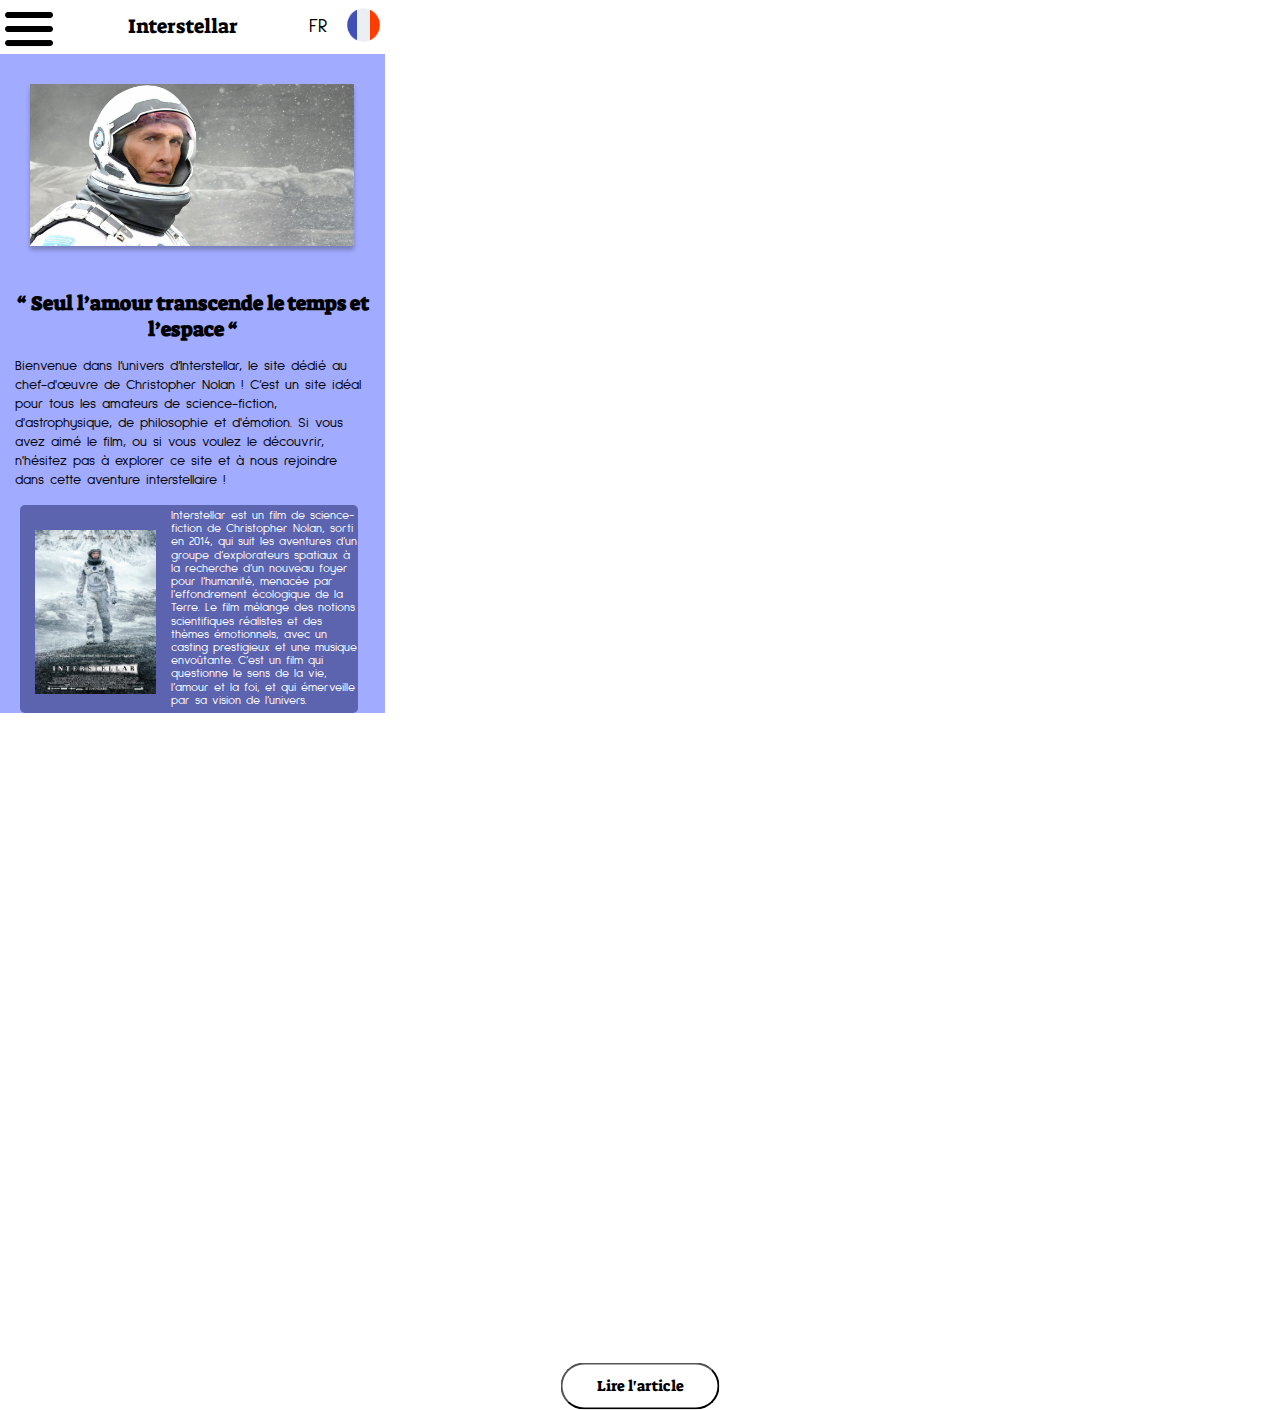
==== index.html @ bee3467e "Initialisation des images et du css" ====
<!DOCTYPE html>
<html lang="en">
<head>
    <meta charset="UTF-8">
    <meta name="viewport" content="width=device-width, initial-scale=1.0">
    <title>Page d'accueil</title>
    <link rel="stylesheet" href="/src/css/style.css">
</head>
<body>
    <header>
        <img
            src="/public/icon/image 8.png"
            alt="Icone du menu"
        />
        <h2>Interstellar</h2>
        <p>FR</p>
        <img 
            src="/public/icon/fr_icon.png"
            alt="Icone France"
        />
    </header>
    <main>
        <img
            class="main__img1"
            src="/public/img/accueil_img1.png"
            alt="Image Accueil 1"
        />
        
        <h2 class="main__h2">“ Seul l’amour transcende le temps et l’espace “</h1>
        <p class="body2">Bienvenue dans l’univers d’Interstellar, le site dédié au chef-d'œuvre 
        de Christopher Nolan ! C’est un site idéal pour tous les amateurs de science-fiction, 
        d'astrophysique, de philosophie et d'émotion. Si vous avez aimé le film, ou si vous 
        voulez le découvrir, n'hésitez pas à explorer ce site et à nous rejoindre dans 
        cette aventure interstellaire !</p>

        <article>
            <img
                class="main__img2"
                src="/public/img/accueil_img2.png"  
                alt="Image Accueil 2"
            />

            <p class="article__body2">Interstellar est un film de science-fiction de Christopher Nolan, 
                sorti en 2014, qui suit les aventures d’un groupe d’explorateurs spatiaux à la 
                recherche d’un nouveau foyer pour l’humanité, menacée par l’effondrement 
                écologique de la Terre. Le film mélange des notions scientifiques réalistes et 
                des thèmes émotionnels, avec un casting prestigieux et une musique envoûtante. 
                C’est un film qui questionne le sens de la vie, l’amour et la foi, et qui 
                émerveille par sa vision de l’univers.</p>  
        </article>
        <button>Lire l'article</button>
    </main>
</body>
</html>
---- src/css/style.css ----
@import "/src/css/index.css";

@import "/src/fonts/fonts.css";
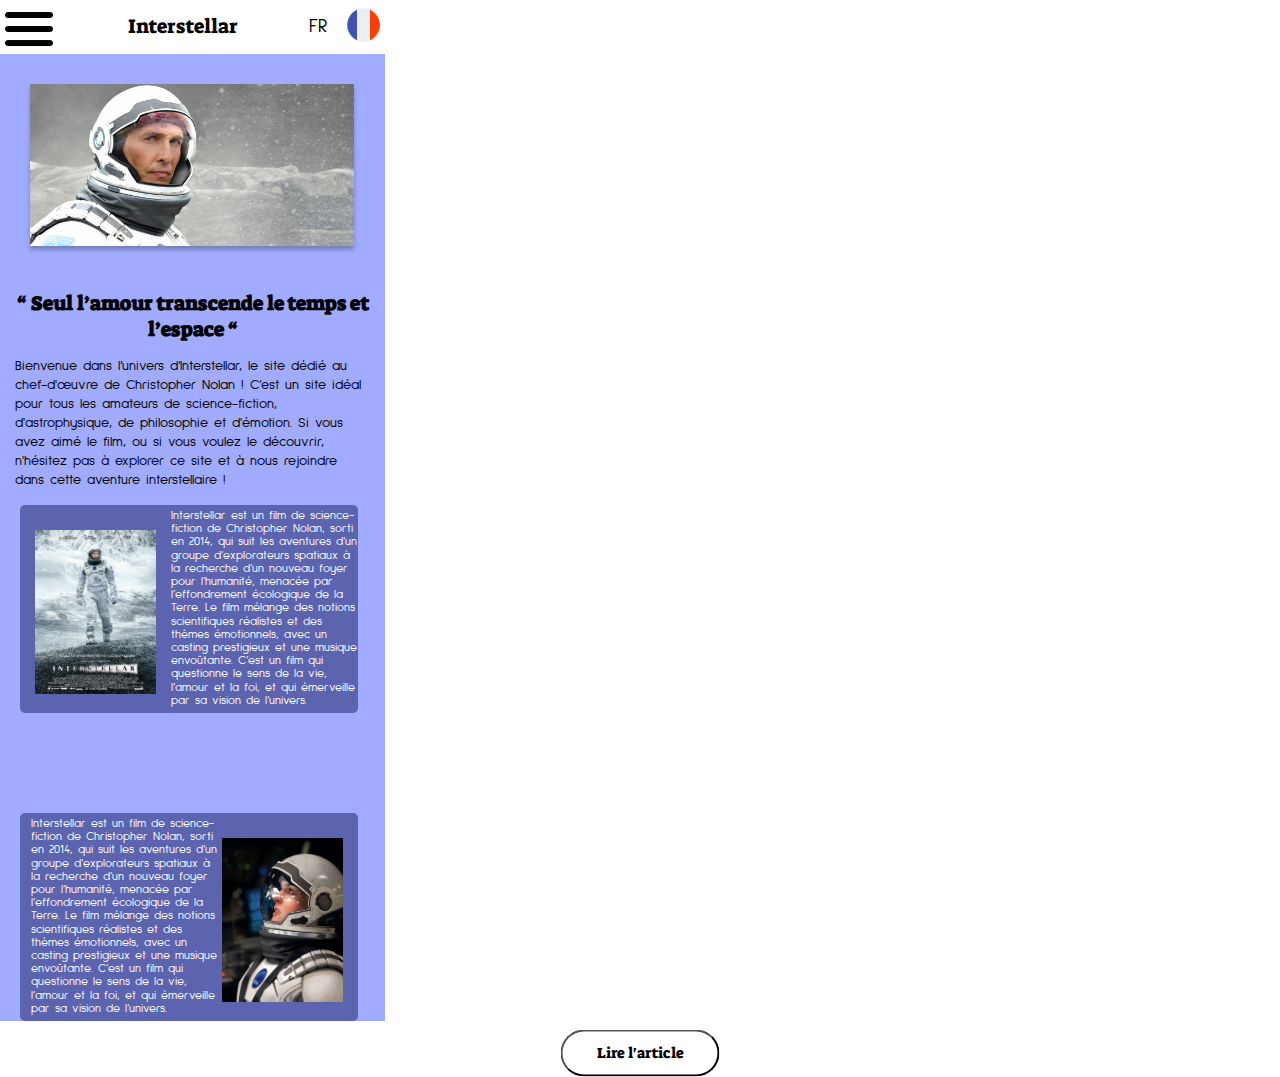
==== commit e204d088: "Article 2" ====
--- a/index.html
+++ b/index.html
@@ -33,7 +33,7 @@
         voulez le découvrir, n'hésitez pas à explorer ce site et à nous rejoindre dans 
         cette aventure interstellaire !</p>
 
-        <article>
+        <article class="article1">
             <img
                 class="main__img2"
                 src="/public/img/accueil_img2.png"  
@@ -49,6 +49,39 @@
                 émerveille par sa vision de l’univers.</p>  
         </article>
         <button>Lire l'article</button>
+
+        <article class="article2">
+            <img
+                class="main__img3"
+                src="/public/img/accueil_img3.png"  
+                alt="Image Accueil 3"
+            />
+
+            <p class="article__body3">Interstellar est un film de science-fiction de Christopher Nolan, 
+                sorti en 2014, qui suit les aventures d’un groupe d’explorateurs spatiaux à la 
+                recherche d’un nouveau foyer pour l’humanité, menacée par l’effondrement 
+                écologique de la Terre. Le film mélange des notions scientifiques réalistes et 
+                des thèmes émotionnels, avec un casting prestigieux et une musique envoûtante. 
+                C’est un film qui questionne le sens de la vie, l’amour et la foi, et qui 
+                émerveille par sa vision de l’univers.</p>  
+        </article>
+
+
+
+
+
+
+
+
+
+
+
+
+
+
+
+
+
     </main>
 </body>
 </html>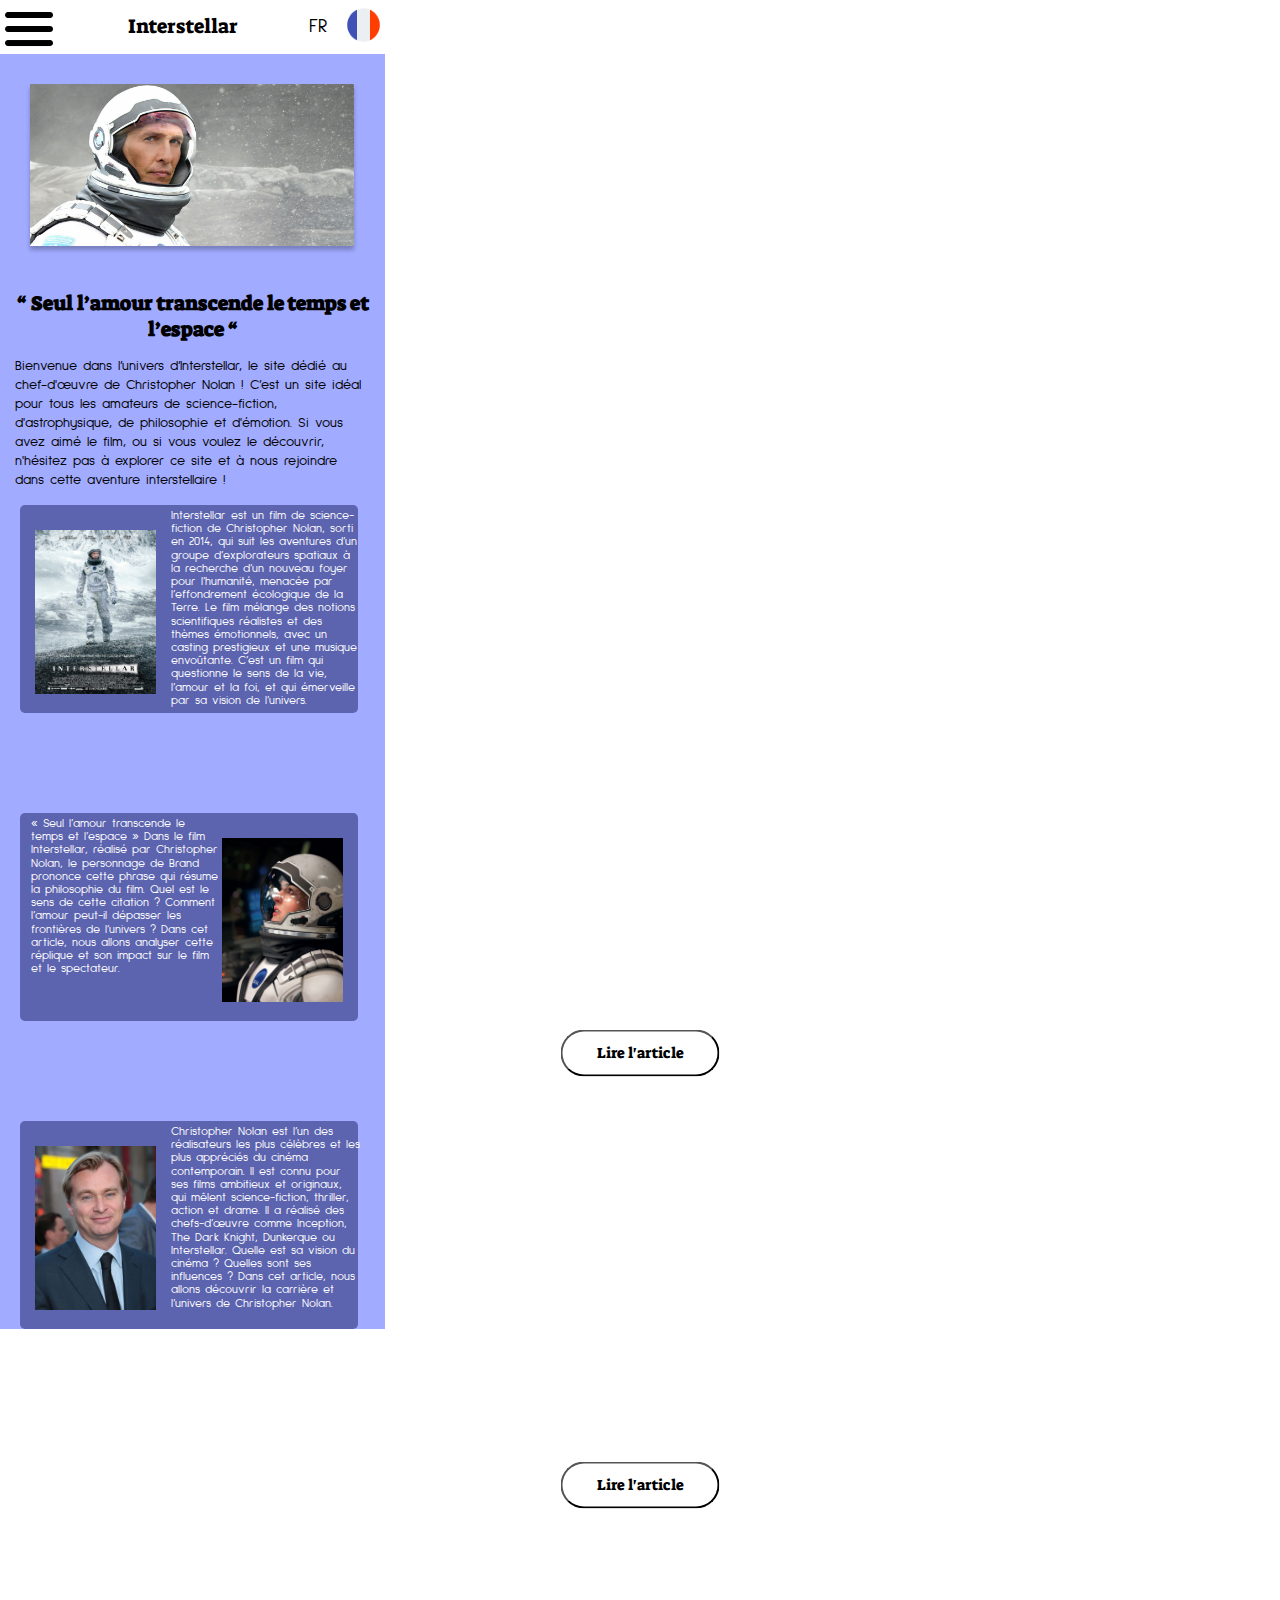
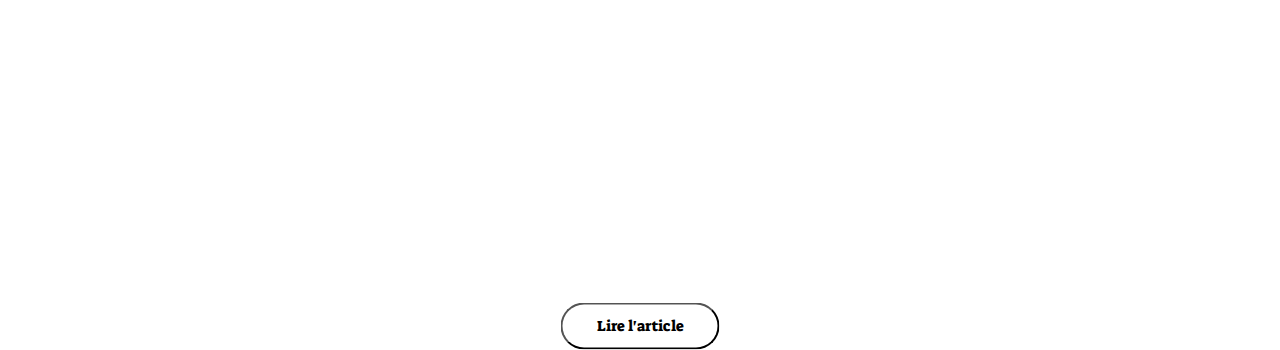
==== commit 872398ae: "Article 3" ====
--- a/index.html
+++ b/index.html
@@ -57,14 +57,31 @@
                 alt="Image Accueil 3"
             />
 
-            <p class="article__body3">Interstellar est un film de science-fiction de Christopher Nolan, 
-                sorti en 2014, qui suit les aventures d’un groupe d’explorateurs spatiaux à la 
-                recherche d’un nouveau foyer pour l’humanité, menacée par l’effondrement 
-                écologique de la Terre. Le film mélange des notions scientifiques réalistes et 
-                des thèmes émotionnels, avec un casting prestigieux et une musique envoûtante. 
-                C’est un film qui questionne le sens de la vie, l’amour et la foi, et qui 
-                émerveille par sa vision de l’univers.</p>  
+            <p class="article__body3">« Seul l’amour transcende le temps et l’espace »
+                Dans le film Interstellar, réalisé par Christopher Nolan, 
+                le personnage de Brand prononce cette phrase qui résume la philosophie du film. 
+                Quel est le sens de cette citation ? 
+                Comment l’amour peut-il dépasser les frontières de l’univers ? 
+                Dans cet article, nous allons analyser cette réplique et son impact sur le film et le spectateur.</p>  
         </article>
+
+        <button class="button2">Lire l'article</button>
+
+        <article class="article3">
+            <img
+                class="main__img4"
+                src="/public/img/accueil_img4.png"  
+                alt="Image Accueil 4"
+            />
+
+            <p class="article__body4">Christopher Nolan est l’un des réalisateurs les plus célèbres et les plus appréciés du cinéma contemporain. 
+                Il est connu pour ses films ambitieux et originaux, qui mêlent science-fiction, thriller, action et drame. 
+                Il a réalisé des chefs-d’œuvre comme Inception, The Dark Knight, Dunkerque ou Interstellar. 
+                Quelle est sa vision du cinéma ? Quelles sont ses influences ? 
+                Dans cet article, nous allons découvrir la carrière et l’univers de Christopher Nolan.</p>  
+        </article>
+        
+        <button class="button3">Lire l'article</button>
 
 
 
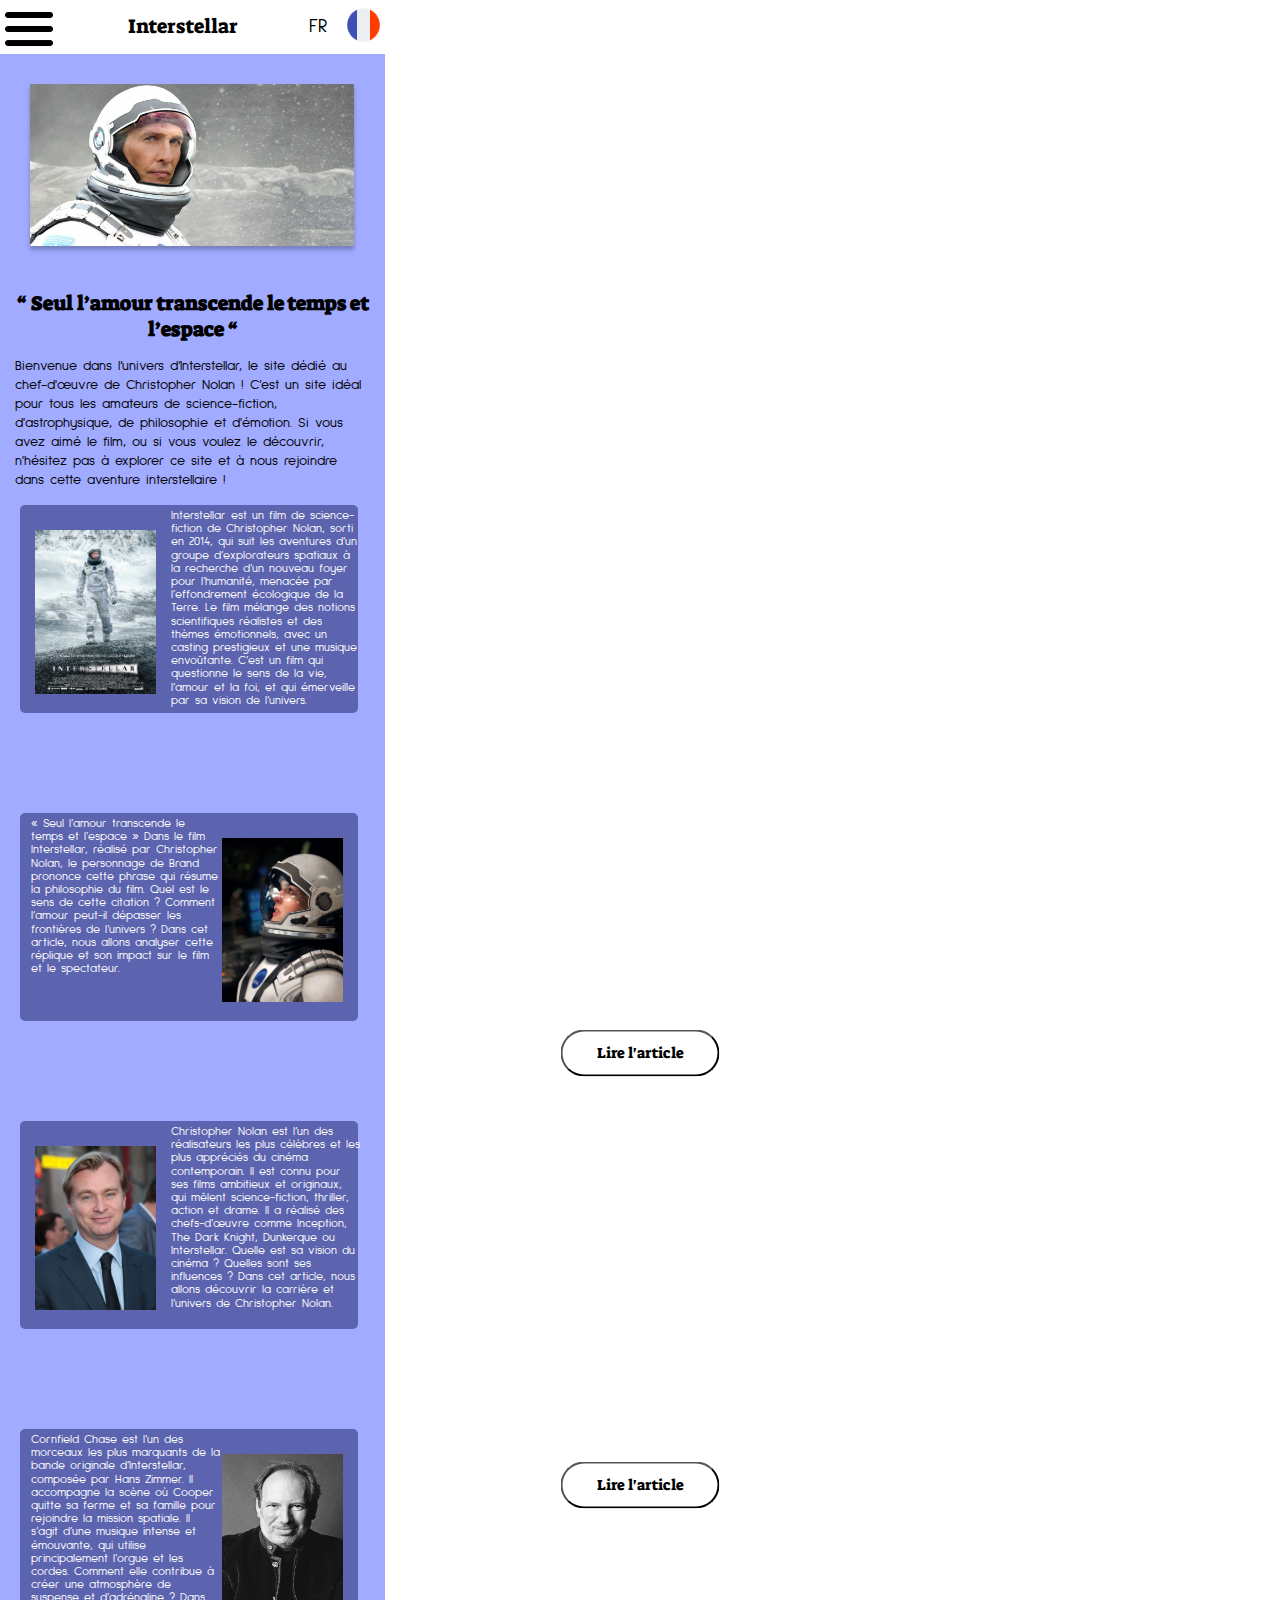
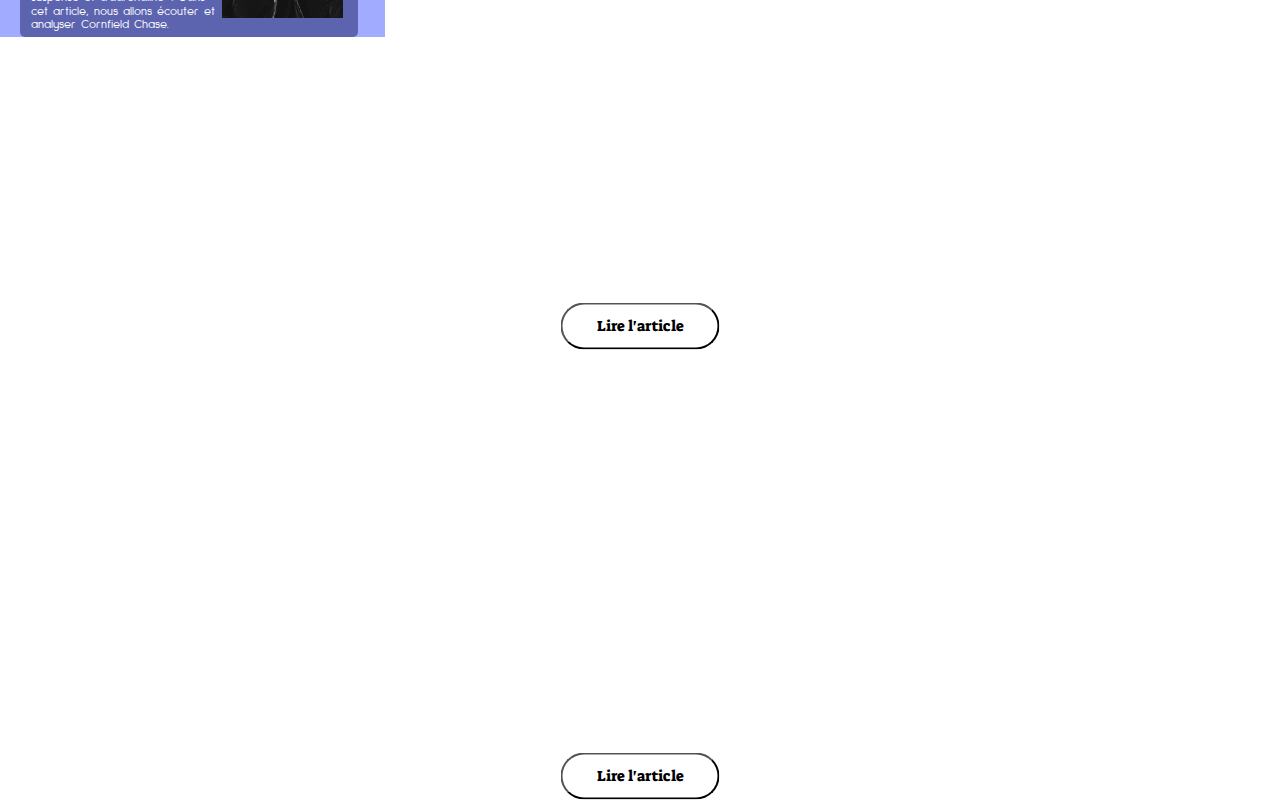
==== commit beab346b: "Article4" ====
--- a/index.html
+++ b/index.html
@@ -83,6 +83,22 @@
         
         <button class="button3">Lire l'article</button>
 
+        <article class="article4">
+            <img
+                class="main__img5"
+                src="/public/img/accueil_img5.png"  
+                alt="Image Accueil 5"
+            />
+
+            <p class="article__body5">Cornfield Chase est l’un des morceaux les plus marquants de la bande originale d’Interstellar, composée par Hans Zimmer. 
+                Il accompagne la scène où Cooper quitte sa ferme et sa famille pour rejoindre la mission spatiale. 
+                Il s’agit d’une musique intense et émouvante, qui utilise principalement l’orgue et les cordes. 
+                Comment elle contribue à créer une atmosphère de suspense et d’adrénaline ? 
+                Dans cet article, nous allons écouter et analyser Cornfield Chase.</p>  
+        </article>
+        
+        <button class="button4">Lire l'article</button>
+
 
 
 
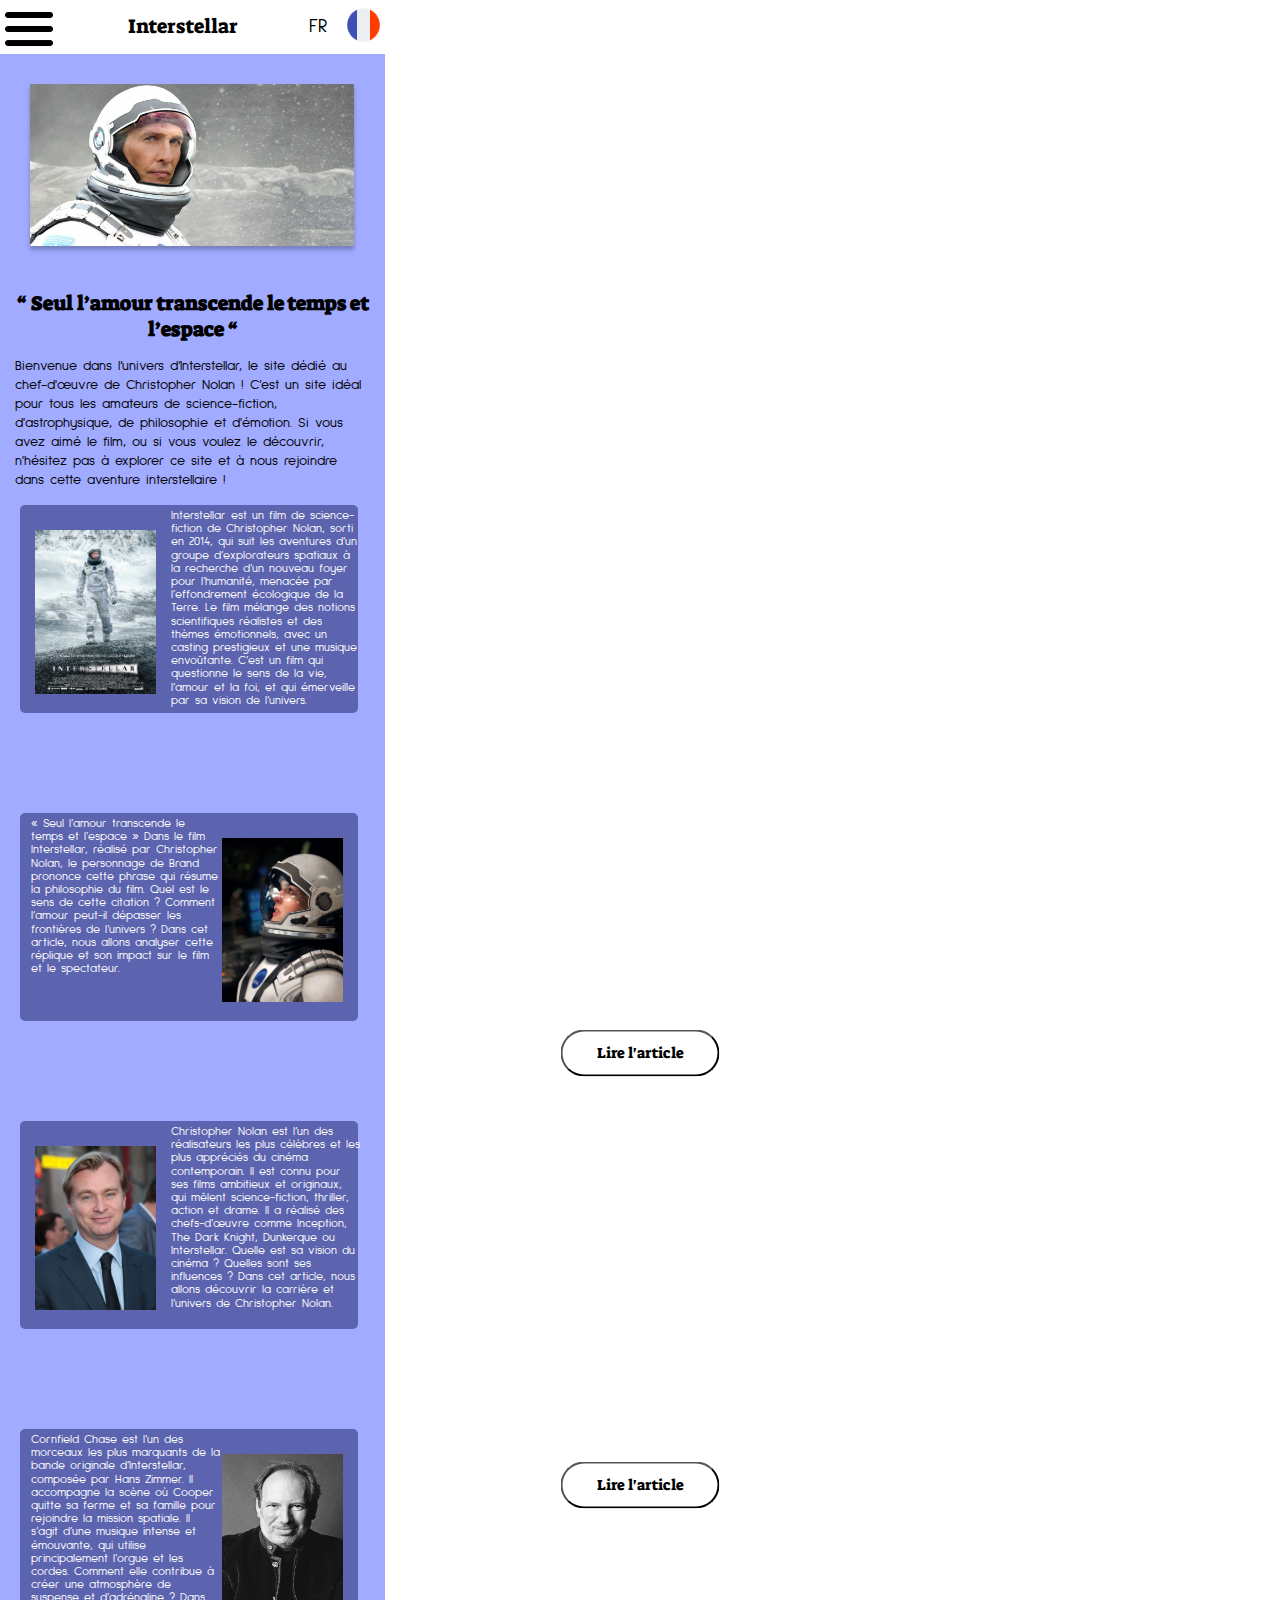
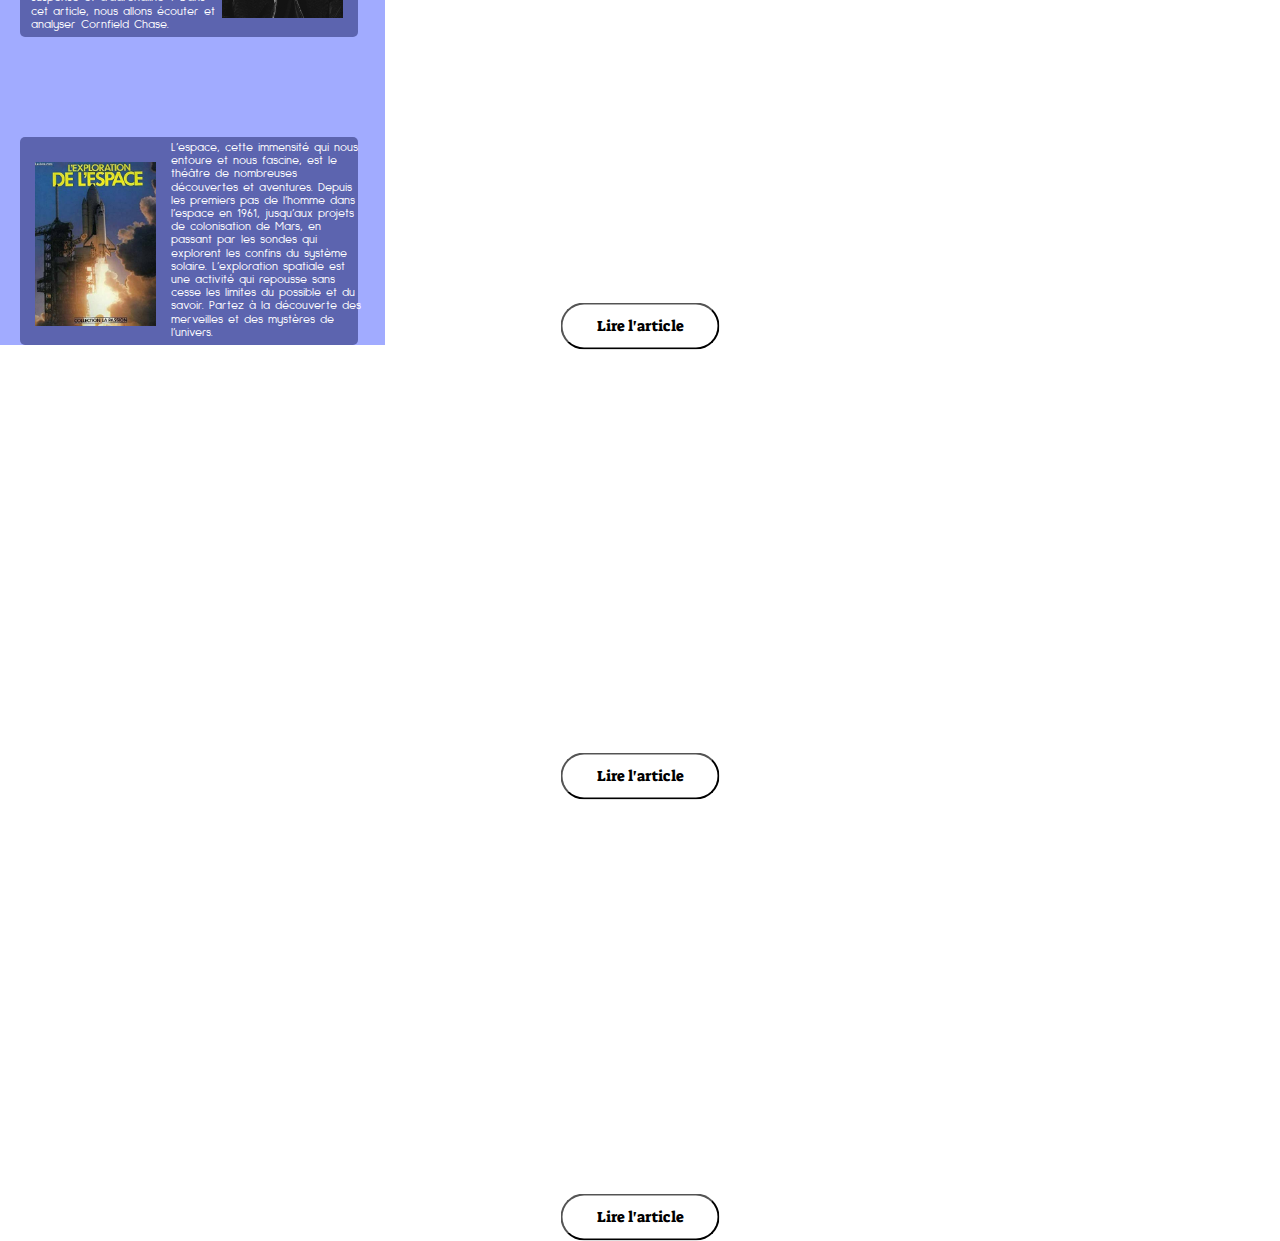
==== commit be102c23: "Article 5" ====
--- a/index.html
+++ b/index.html
@@ -99,6 +99,22 @@
         
         <button class="button4">Lire l'article</button>
 
+        <article class="article5">
+            <img
+                class="main__img6"
+                src="/public/img/accueil_img6.png"  
+                alt="Image Accueil 6"
+            />
+
+            <p class="article__body6">L’espace, cette immensité qui nous entoure et nous fascine, est le théâtre de nombreuses découvertes et aventures. 
+                Depuis les premiers pas de l’homme dans l’espace en 1961, jusqu’aux projets de colonisation de Mars, 
+                en passant par les sondes qui explorent les confins du système solaire. 
+                L’exploration spatiale est une activité qui repousse sans cesse les limites du possible et du savoir. 
+                Partez à la découverte des merveilles et des mystères de l’univers.</p>  
+        </article>
+        
+        <button class="button5">Lire l'article</button>
+
 
 
 
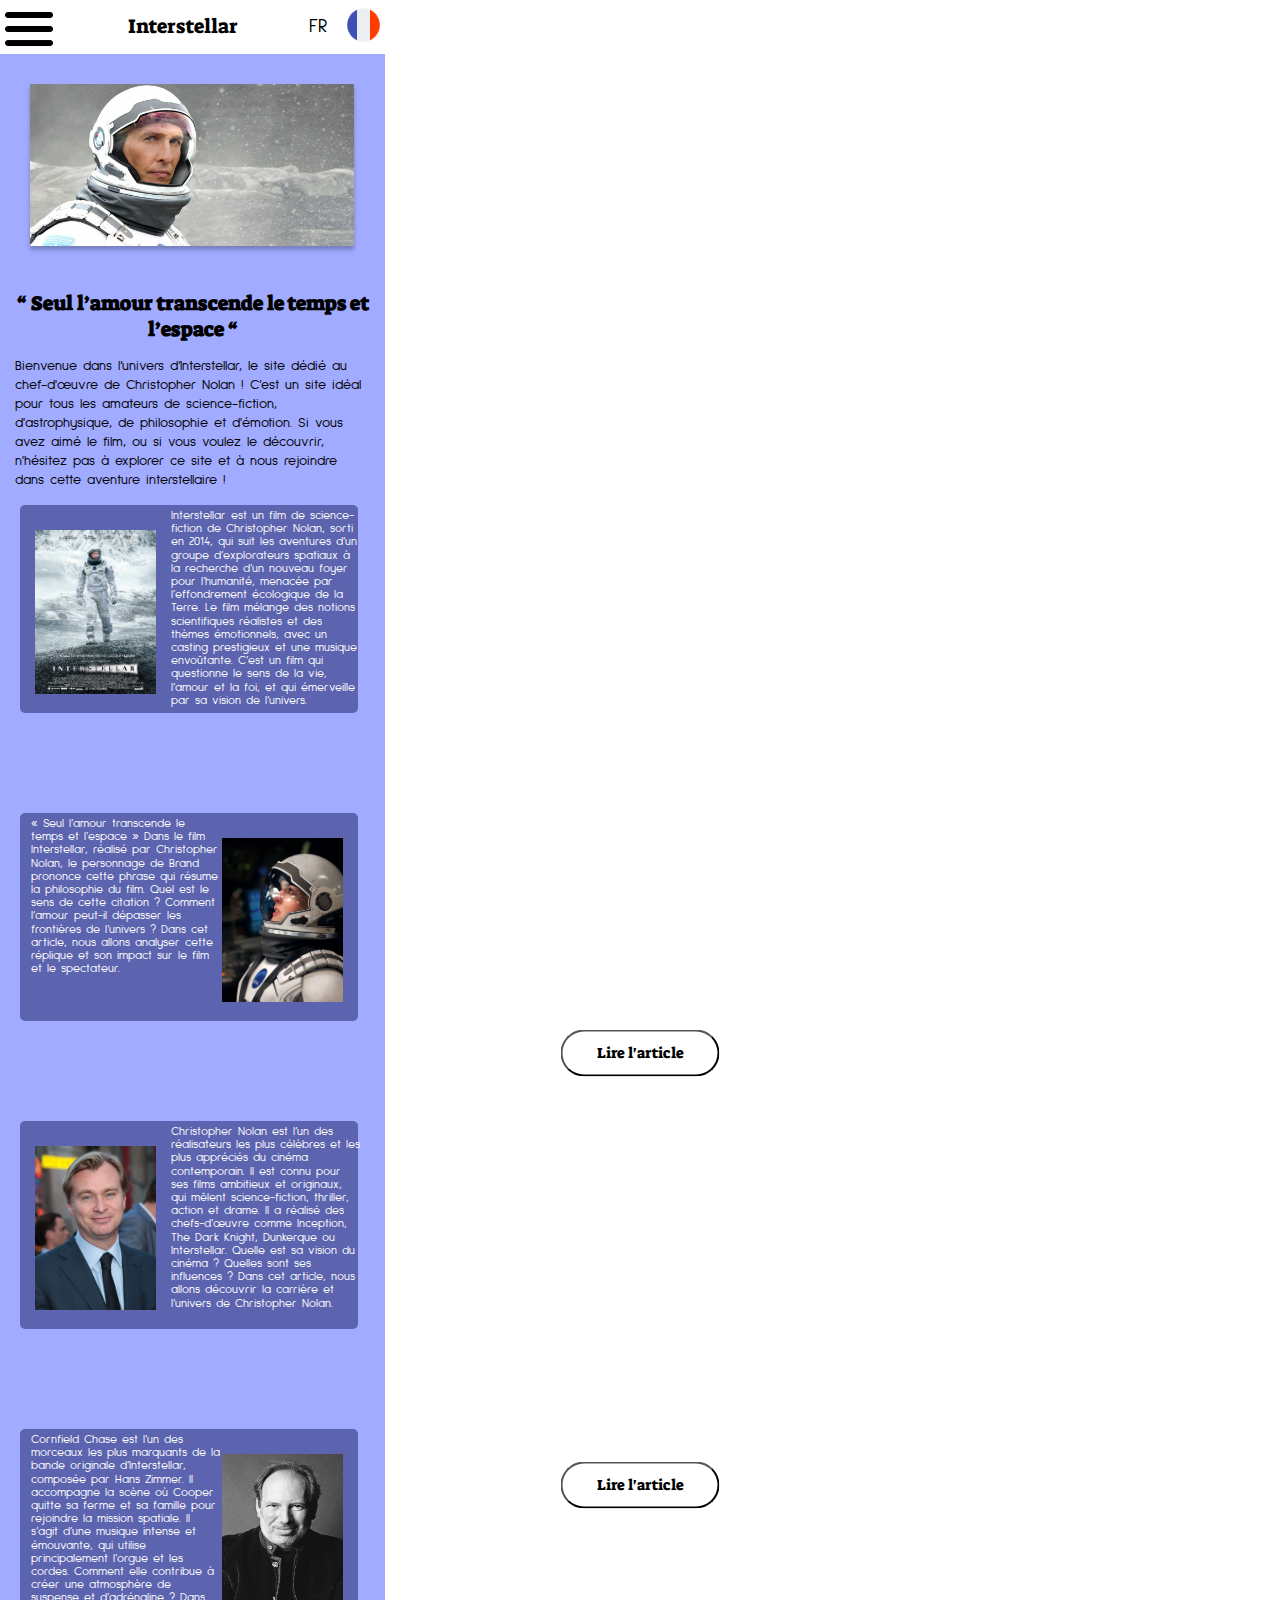
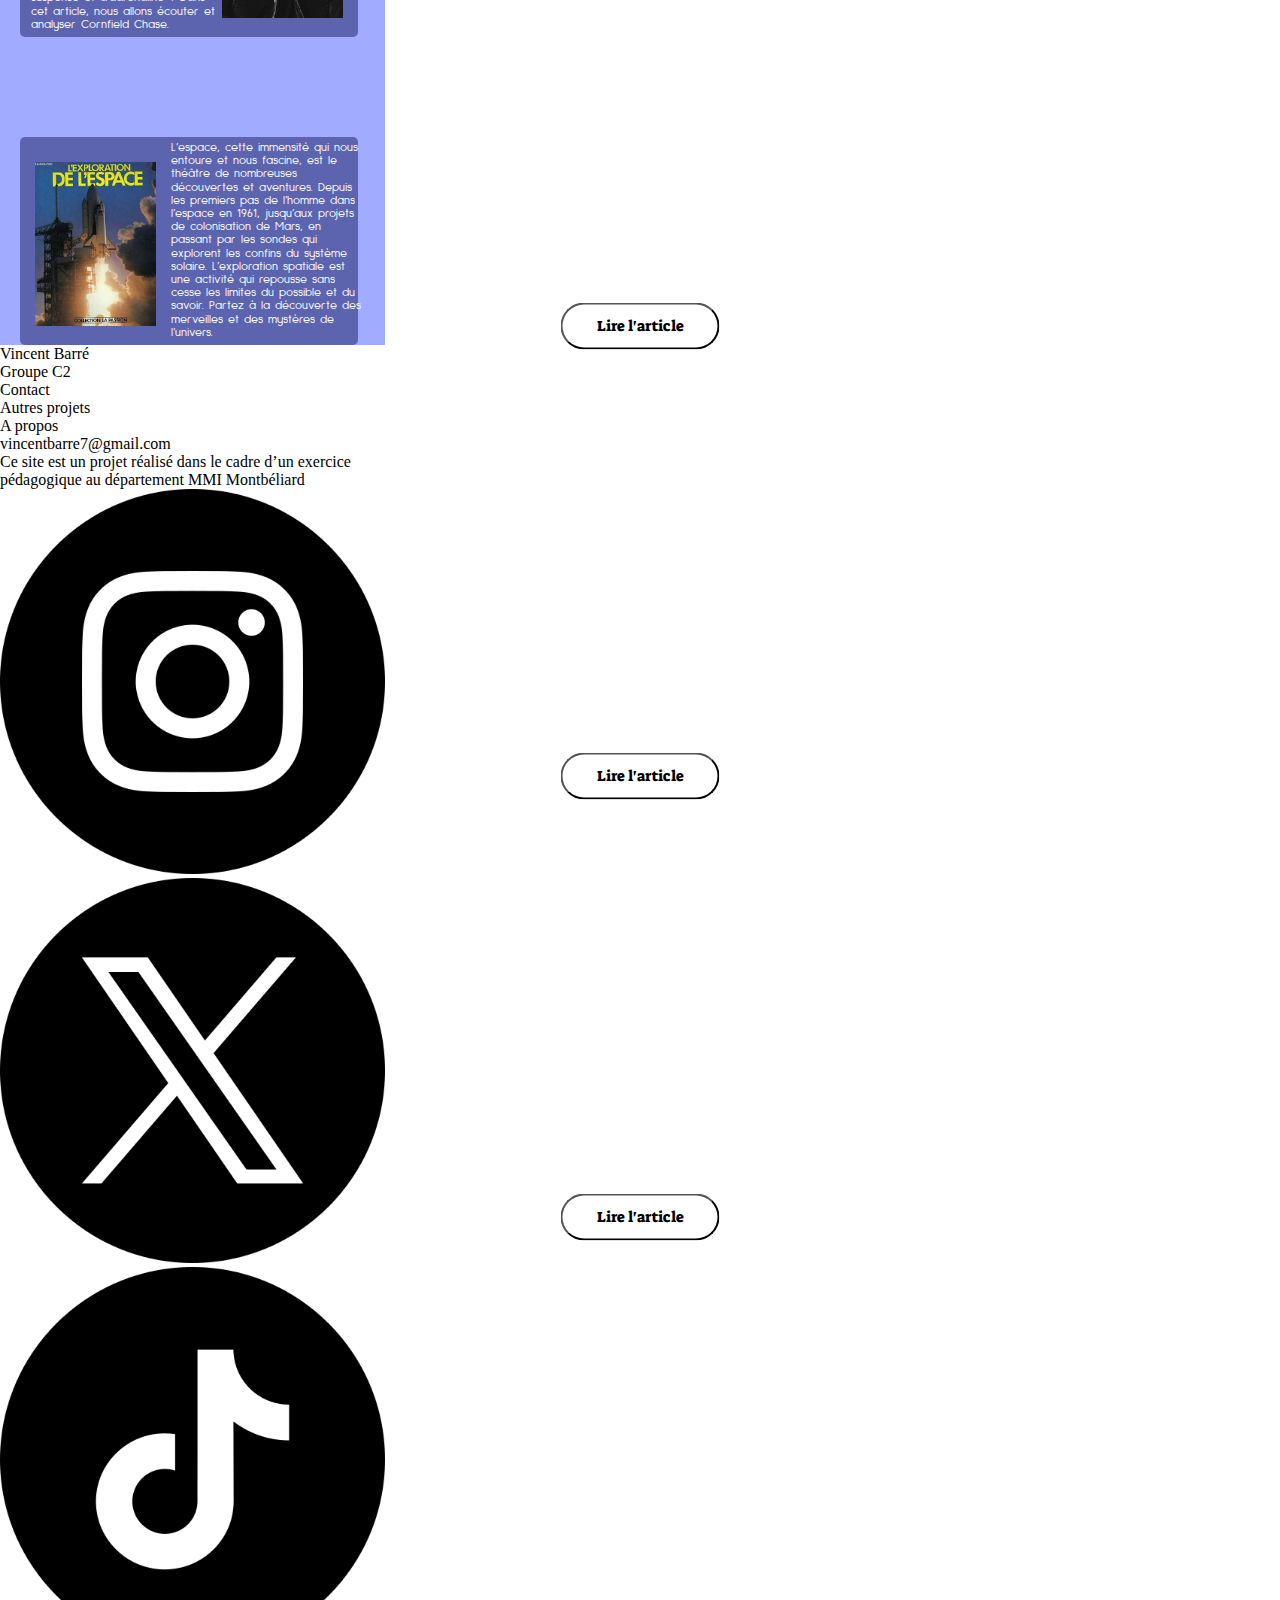
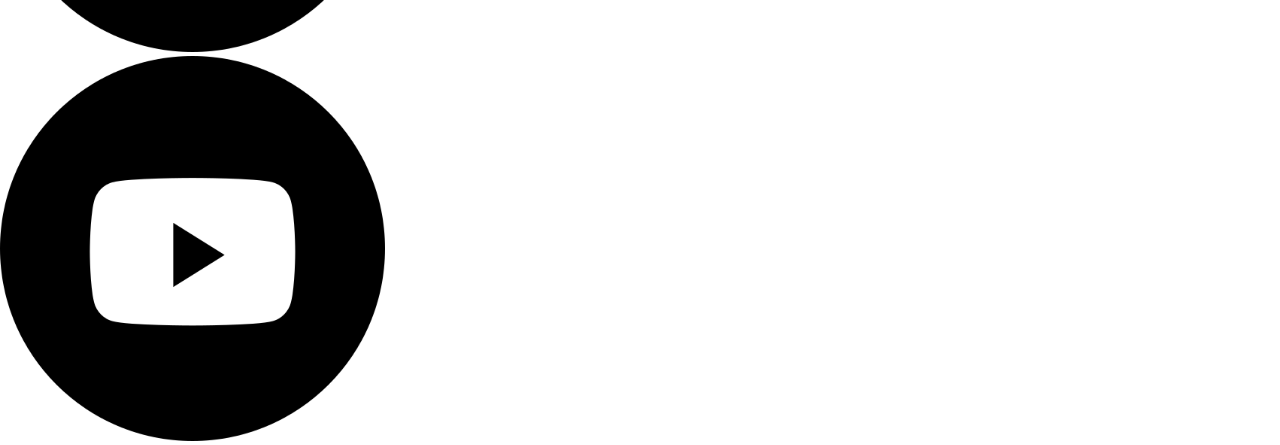
==== commit 8ddd7f31: "Html footer fait" ====
--- a/index.html
+++ b/index.html
@@ -115,22 +115,42 @@
         
         <button class="button5">Lire l'article</button>
 
+    </main>
 
+    <footer>
+        <p>Vincent Barré</p>
+        <p>Groupe C2</p>
+        <p>Contact</p>
+        <p>Autres projets</p>
+        <p>A propos</p>
+        <p>vincentbarre7@gmail.com</p>
+        <p>Ce site est un projet réalisé dans le cadre d’un exercice pédagogique au département MMI Montbéliard</p>
 
+            <img
+                class="main__iconig"
+                src="/public/icon/instagram_1384015.png"  
+            alt="Image Accueil 6"
+            />
 
+            <img
+                class="main__iconx"
+                src="/public/icon/twitter_5969020.png"  
+                alt="Image Accueil 6"
+            />
 
+            <img
+                class="main__icontiktok"
+                src="/public/icon/tiktok_3116491.png"  
+                alt="Image Accueil 6"
+            />
 
+            <img
+            class="main__iconyt"
+            src="/public/icon/youtube_black_logo_icon_147044.png"  
+            alt="Image Accueil 6"
+        />
 
+    </footer>
 
-
-
-
-
-
-
-
-
-
-    </main>
 </body>
 </html>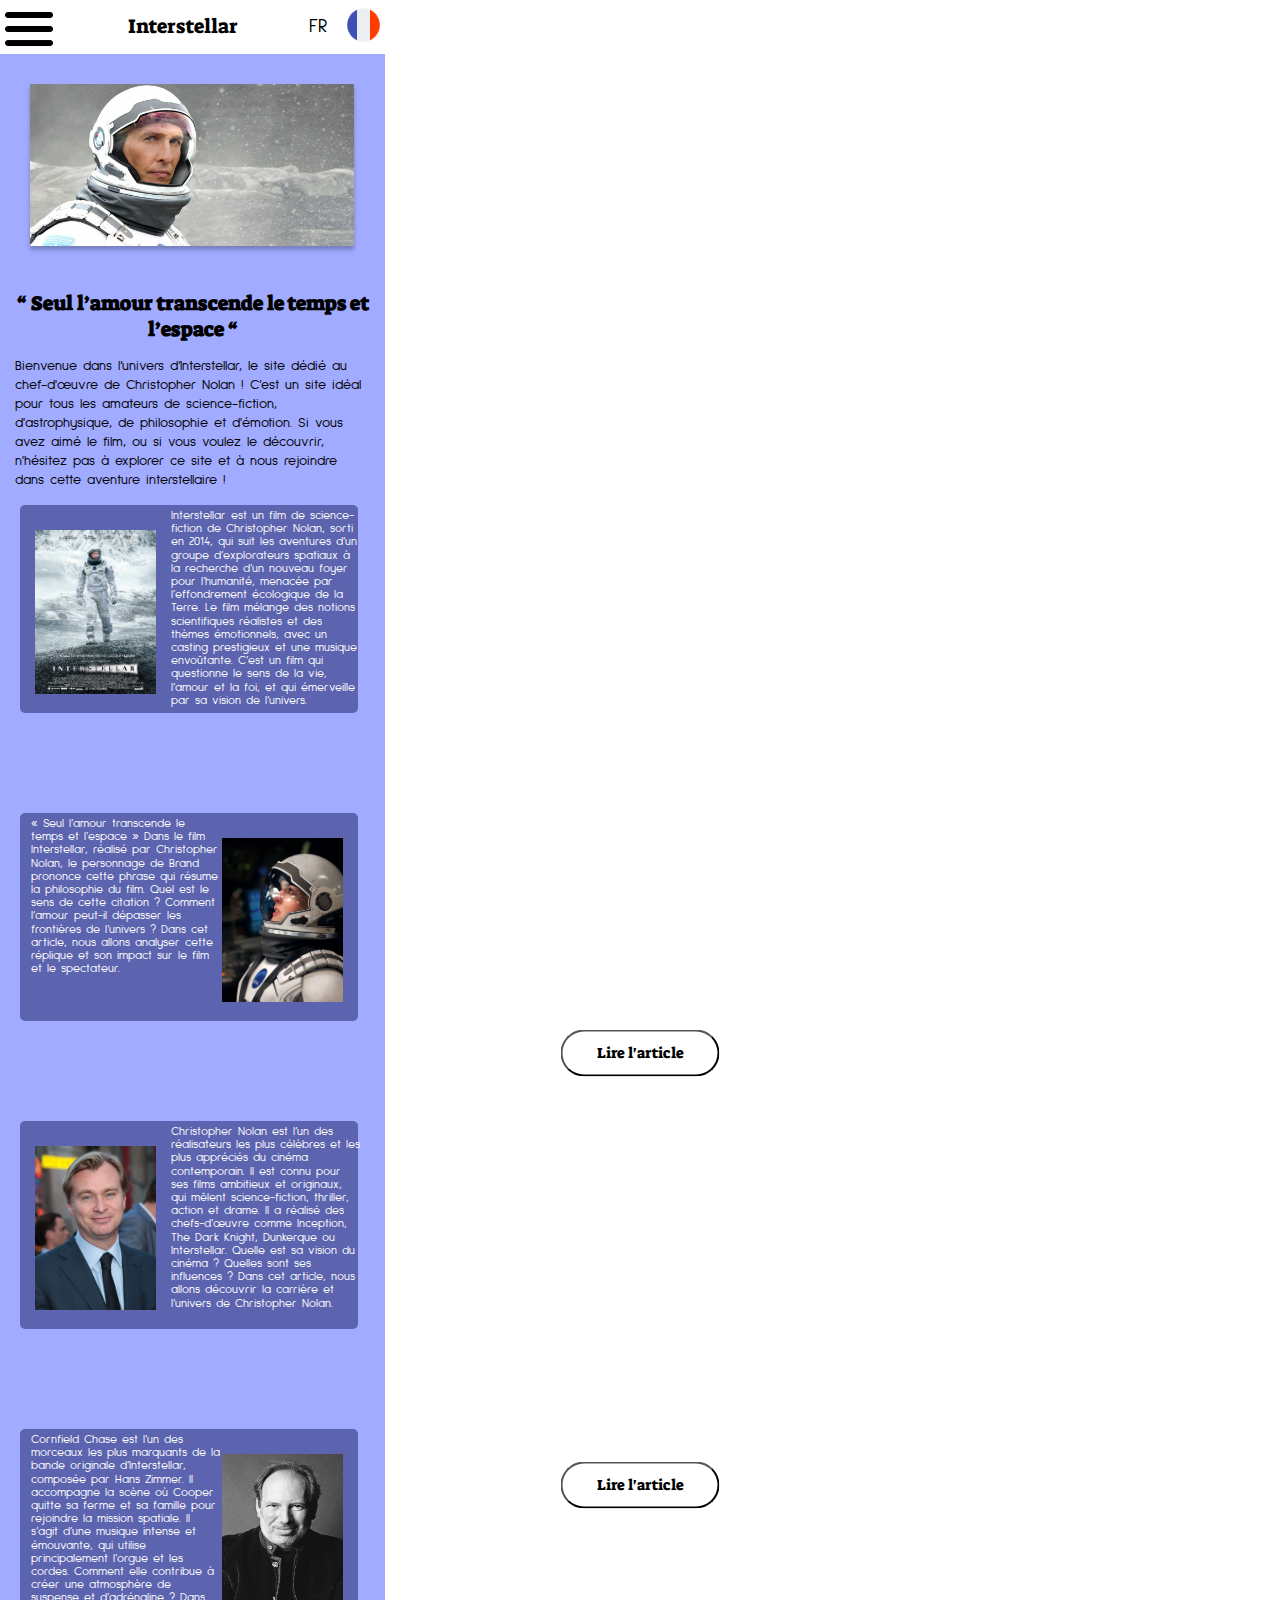
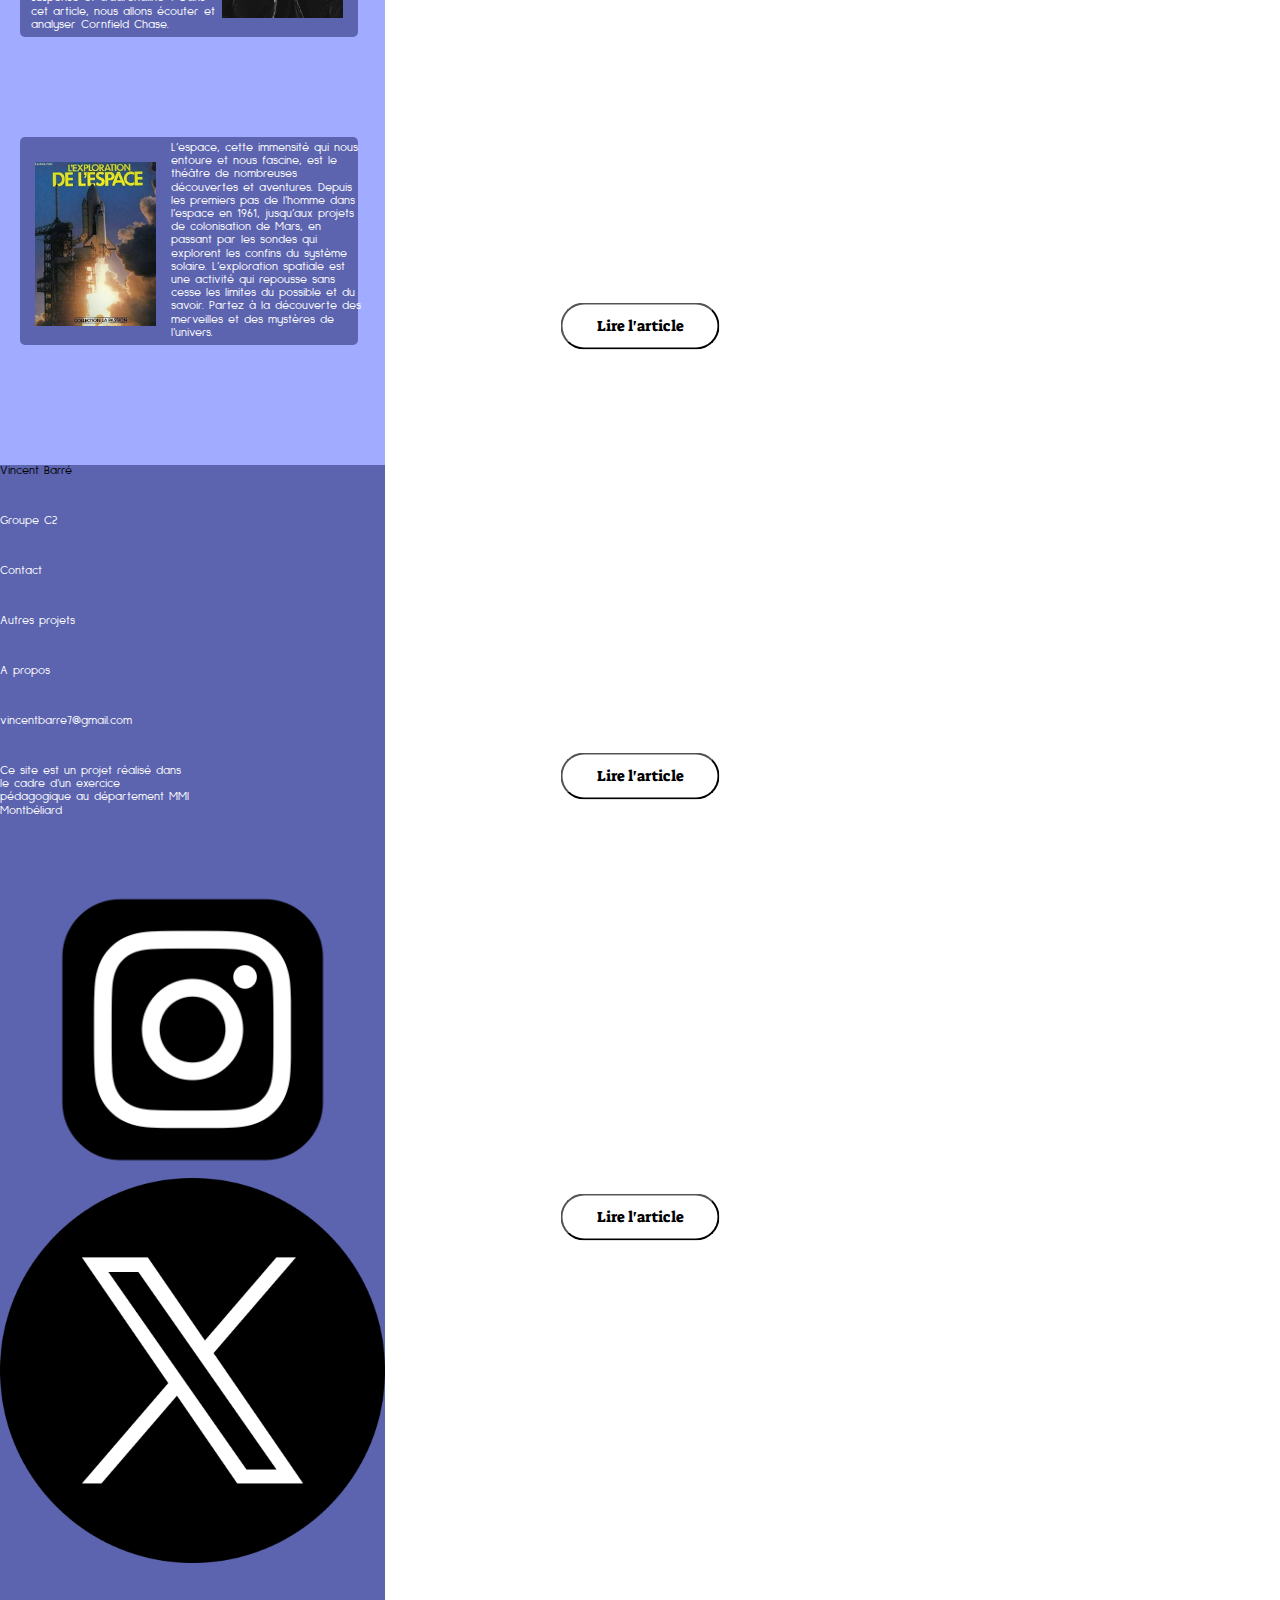
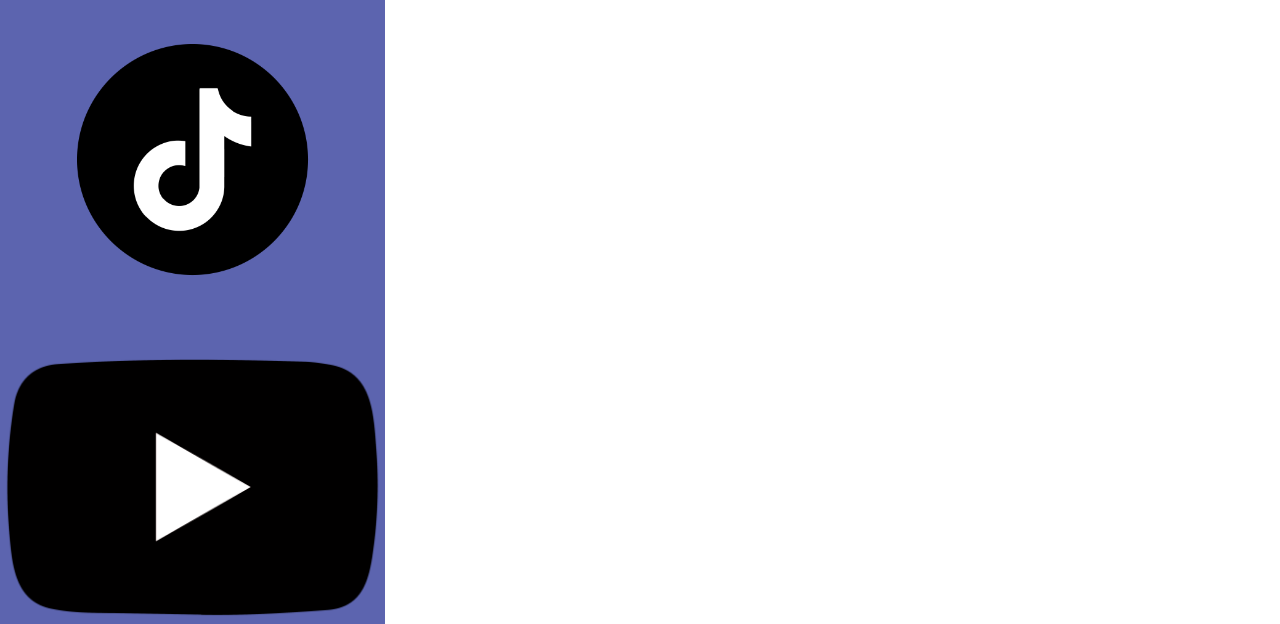
==== commit 010da6e3: "suite footer" ====
--- a/index.html
+++ b/index.html
@@ -115,42 +115,41 @@
         
         <button class="button5">Lire l'article</button>
 
+        <footer>
+            <p class="footer__nom">Vincent Barré</p>
+            <p class="footer__groupe">Groupe C2</p>
+            <p class="footer__contact">Contact</p>
+            <p class="footer__autres">Autres projets</p>
+            <p class="footer__apropos">A propos</p>
+            <p class="footer__mail">vincentbarre7@gmail.com</p>
+            <p class="footer__dpt">Ce site est un projet réalisé dans le cadre d’un exercice pédagogique au département MMI Montbéliard</p>
+    
+                <img
+                    class="main__iconig"
+                    src="/public/icon/logo-ig-logo-abundant-instagram-logo-simple-icon-1.png"  
+                alt="Icon Instagram"
+                />
+    
+                <img
+                    class="main__iconx"
+                    src="/public/icon/twitter_5969020.png"  
+                    alt="Icon X"
+                />
+    
+                <img
+                    class="main__icontiktok"
+                    src="/public/icon/vecteezy_tiktok-logo-png-tikok-icon-transparent-png-tikok-app-logo-png_18930573.png"  
+                    alt="Icon Tiktok"
+                />
+    
+                <img
+                class="main__iconyt"
+                src="/public/icon/YouTube-icon-black-png.png"  
+                alt="Icon Youtube"
+            />
+    
+        </footer>
     </main>
-
-    <footer>
-        <p>Vincent Barré</p>
-        <p>Groupe C2</p>
-        <p>Contact</p>
-        <p>Autres projets</p>
-        <p>A propos</p>
-        <p>vincentbarre7@gmail.com</p>
-        <p>Ce site est un projet réalisé dans le cadre d’un exercice pédagogique au département MMI Montbéliard</p>
-
-            <img
-                class="main__iconig"
-                src="/public/icon/instagram_1384015.png"  
-            alt="Image Accueil 6"
-            />
-
-            <img
-                class="main__iconx"
-                src="/public/icon/twitter_5969020.png"  
-                alt="Image Accueil 6"
-            />
-
-            <img
-                class="main__icontiktok"
-                src="/public/icon/tiktok_3116491.png"  
-                alt="Image Accueil 6"
-            />
-
-            <img
-            class="main__iconyt"
-            src="/public/icon/youtube_black_logo_icon_147044.png"  
-            alt="Image Accueil 6"
-        />
-
-    </footer>
 
 </body>
 </html>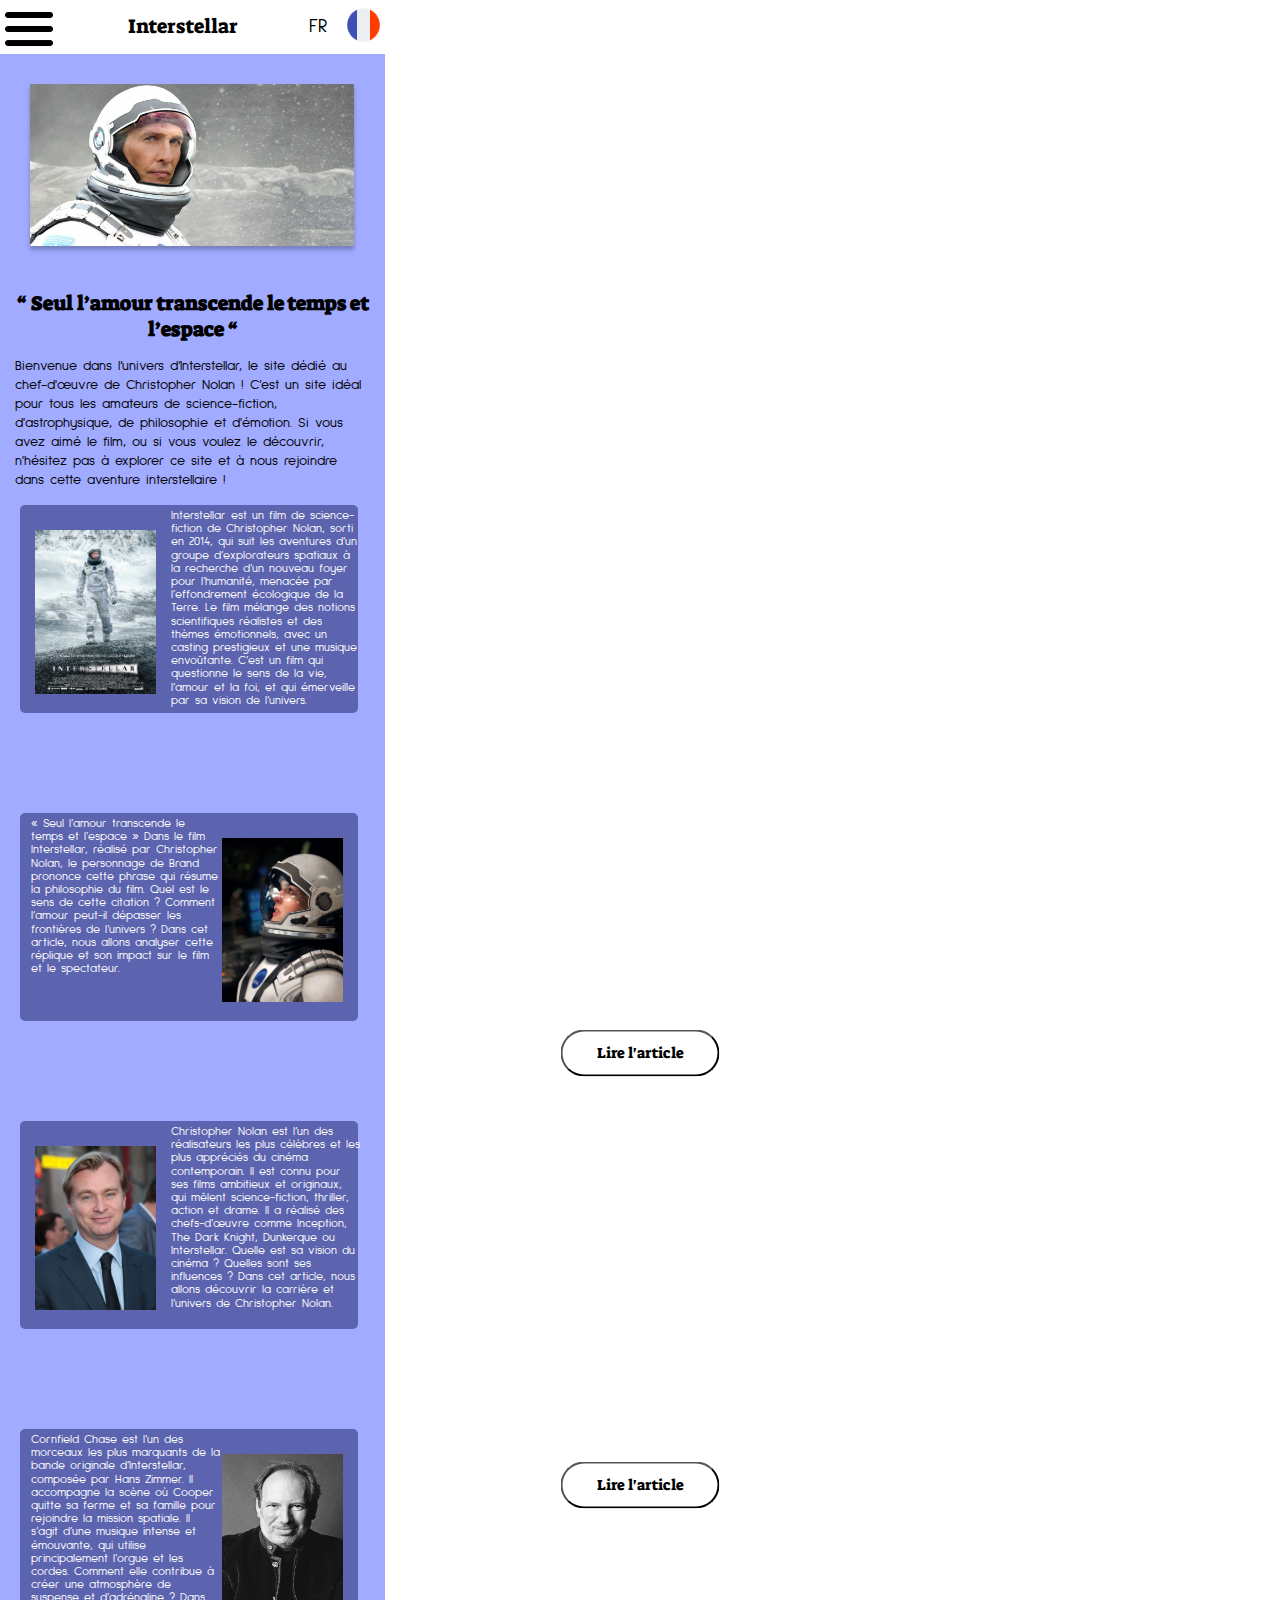
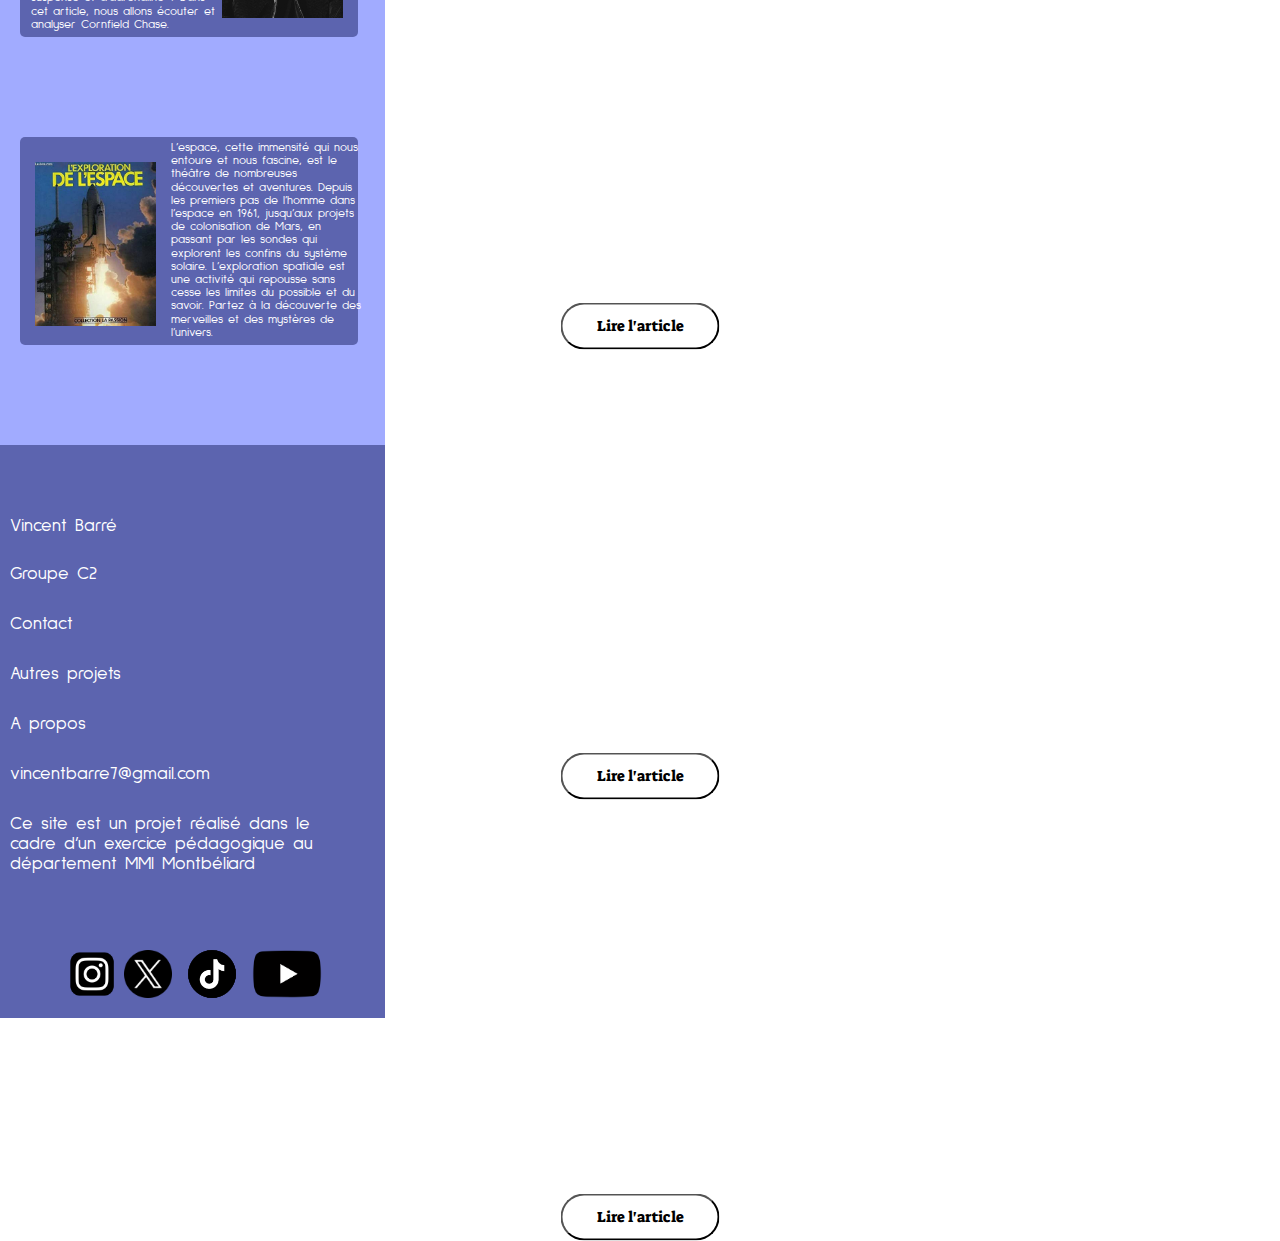
==== commit b7b543ba: "Fin footer css & html" ====
--- a/index.html
+++ b/index.html
@@ -116,18 +116,20 @@
         <button class="button5">Lire l'article</button>
 
         <footer>
-            <p class="footer__nom">Vincent Barré</p>
-            <p class="footer__groupe">Groupe C2</p>
-            <p class="footer__contact">Contact</p>
-            <p class="footer__autres">Autres projets</p>
-            <p class="footer__apropos">A propos</p>
-            <p class="footer__mail">vincentbarre7@gmail.com</p>
-            <p class="footer__dpt">Ce site est un projet réalisé dans le cadre d’un exercice pédagogique au département MMI Montbéliard</p>
-    
+            <div class="footer__text" >
+                <p class="footer__nom">Vincent Barré</p>
+                <p class="footer__groupe">Groupe C2</p>
+                <p class="footer__contact">Contact</p>
+                <p class="footer__autres">Autres projets</p>
+                <p class="footer__apropos">A propos</p>
+                <p class="footer__mail">vincentbarre7@gmail.com</p>
+                <p class="footer__dpt">Ce site est un projet réalisé dans le cadre d’un exercice pédagogique au département MMI Montbéliard</p>
+            </div>
+            <div class="icon__footer">
                 <img
                     class="main__iconig"
                     src="/public/icon/logo-ig-logo-abundant-instagram-logo-simple-icon-1.png"  
-                alt="Icon Instagram"
+                    alt="Icon Instagram"
                 />
     
                 <img
@@ -146,7 +148,9 @@
                 class="main__iconyt"
                 src="/public/icon/YouTube-icon-black-png.png"  
                 alt="Icon Youtube"
-            />
+                />
+
+            </div>
     
         </footer>
     </main>
